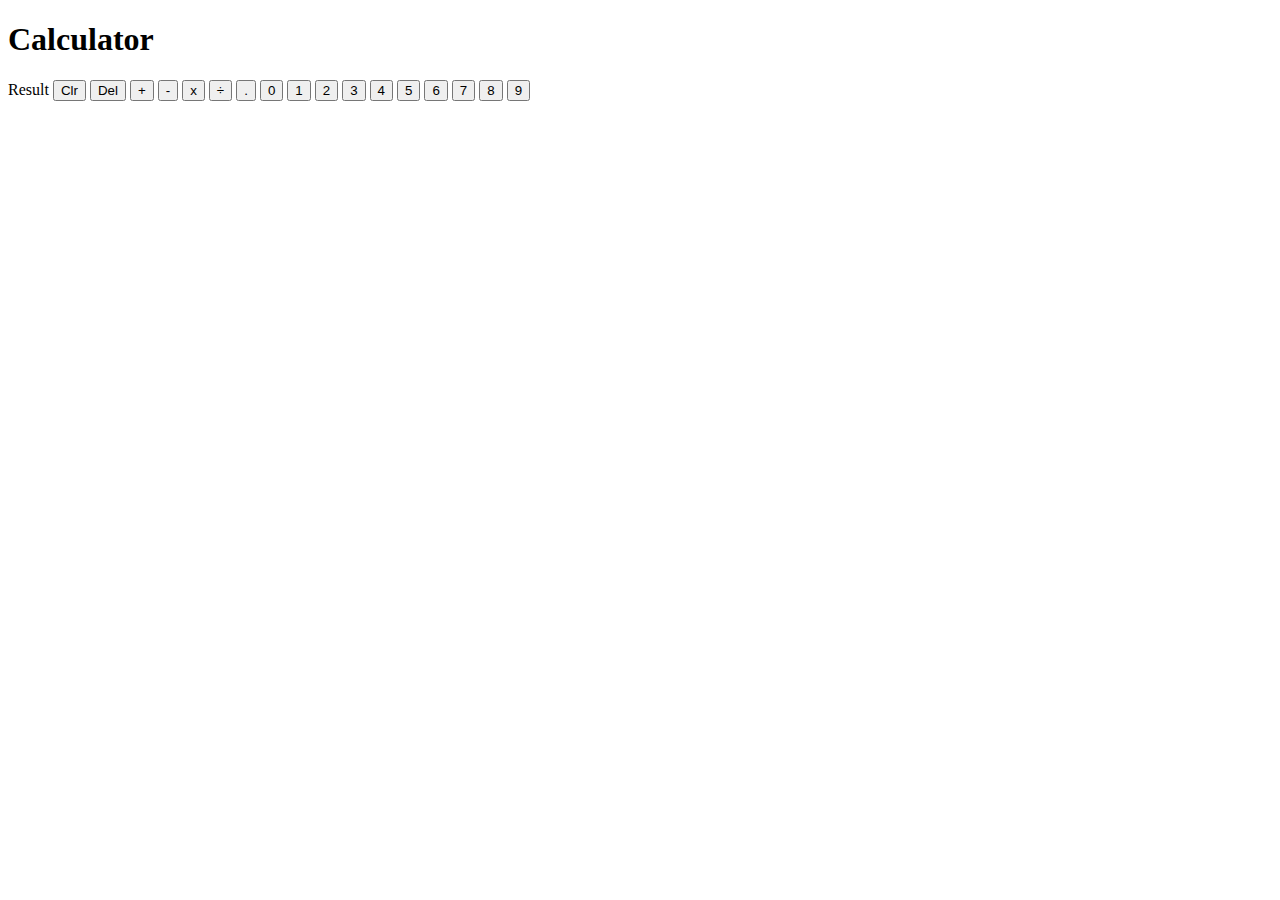
==== odin-calc/index.html @ 2bb60b6f "html" ====
<!DOCTYPE html>
<html lang="en">
<head>
    <meta charset="UTF-8">
    <meta http-equiv="X-UA-Compatible" content="IE=edge">
    <meta name="viewport" content="width=device-width, initial-scale=1.0">
    <title>Calculator</title>
    <link href="./stylesheet.css" rel="stylesheet">
    <link rel="preconnect" href="https://fonts.googleapis.com">
    <link rel="preconnect" href="https://fonts.gstatic.com" crossorigin>
    <link href="https://fonts.googleapis.com/css2?family=Montserrat:wght@100&display=swap" rel="stylesheet">
</head>
<body>
    <h1 class="header">Calculator</h1>
    <div class="container">
        <span id="item-1">Result</span>
        <button id="item-2">Clr</button>
        <button id="item-3">Del</button>
        <button id="item-4">+</button>
        <button id="item-5">-</button>
        <button id="item-6">x</button>
        <button id="item-7">÷</button>
        <button id="item-8">.</button>
        <button id="item-9">0</button>
        <button id="item-10">1</button>
        <button id="item-11">2</button>
        <button id="item-12">3</button>
        <button id="item-13">4</button>
        <button id="item-14">5</button>
        <button id="item-15">6</button>
        <button id="item-16">7</button>
        <button id="item-17">8</button>
        <button id="item-18">9</button>
    </div>
</body>
</html>
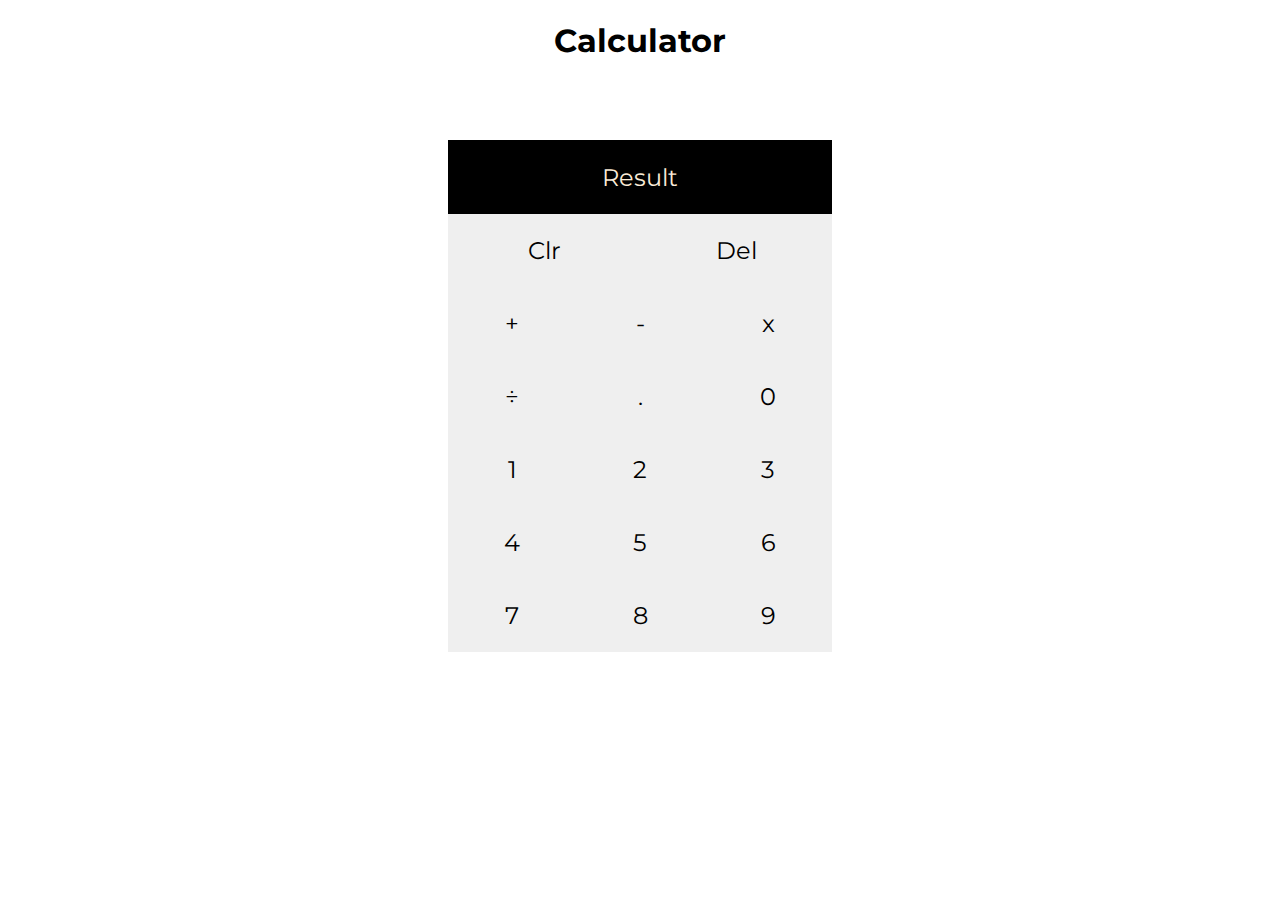
==== commit 61511f58: "html" ====
--- a/odin-calc/index.html
+++ b/odin-calc/index.html
@@ -7,8 +7,8 @@
     <title>Calculator</title>
     <link href="./stylesheet.css" rel="stylesheet">
     <link rel="preconnect" href="https://fonts.googleapis.com">
+    <link href="https://fonts.googleapis.com/css2?family=Montserrat:wght@100&display=swap" rel="stylesheet">
     <link rel="preconnect" href="https://fonts.gstatic.com" crossorigin>
-    <link href="https://fonts.googleapis.com/css2?family=Montserrat:wght@100&display=swap" rel="stylesheet">
 </head>
 <body>
     <h1 class="header">Calculator</h1>
--- a/odin-calc/stylesheet.css
+++ b/odin-calc/stylesheet.css
@@ -0,0 +1,135 @@
+.header {
+    font-family: 'Montserrat', sans-serif;
+    text-align: center;
+}
+
+.container {
+    display: grid;
+    background-color: black;
+    height: 32em;
+    width: 24em;
+    margin-left: auto;
+    margin-right: auto;
+    margin-top: 5em;
+    grid-template-columns: 1fr 1fr 1fr 1fr 1fr 1fr;
+    grid-template-rows: 1fr 1fr 1fr 1fr 1fr 1fr 1fr;
+}
+
+.container button {
+    font-family: 'Montserrat', sans-serif;
+    font-size: x-large;
+    border: none;
+}
+
+#item-1 {
+    color: antiquewhite;
+    font-family: 'Montserrat', sans-serif;
+    font-size: x-large;
+    display: flex;
+    align-items: center;
+    justify-content: center;
+    grid-column-start: 1;
+    grid-column-end: 7;
+    grid-row-start: 1;
+    grid-row-end: 2;
+}
+
+#item-2 {
+    grid-column-start: 1;
+    grid-column-end: 4;
+    grid-row-start: 2;
+    grid-row-end: 3;
+}
+
+#item-3 {
+    grid-column-start: 4;
+    grid-column-end: 7;
+    grid-row-start: 2;
+    grid-row-end: 3;
+}
+
+#item-4 {
+    grid-column-start: 1;
+    grid-column-end: 3;
+    grid-row-start: 3;
+    grid-row-end: 4;
+}
+
+#item-5 {
+    grid-column-start: 3;
+    grid-column-end: 5;
+    grid-row-start: 3;
+    grid-row-end: 4;
+}
+
+#item-6 {
+    grid-column-start: 5;
+    grid-column-end: 7;
+    grid-row-start: 3;
+    grid-row-end: 4;
+}
+
+#item-7 {
+    grid-column-start: 1;
+    grid-column-end: 3;
+}
+
+#item-8 {
+    grid-column-start: 3;
+    grid-column-end: 5;
+}
+
+#item-9 {
+    grid-column-start: 5;
+    grid-column-end: 7;
+}
+
+#item-10 {
+    grid-column-start: 1;
+    grid-column-end: 3;
+}
+
+#item-11 {
+    grid-column-start: 3;
+    grid-column-end: 5;
+}
+
+#item-12 {
+    grid-column-start: 5;
+    grid-column-end: 7;
+}
+
+#item-13 {
+    grid-column-start: 1;
+    grid-column-end: 3;
+}
+
+#item-14 {
+    grid-column-start: 3;
+    grid-column-end: 5;
+}
+
+#item-15 {
+    grid-column-start: 5;
+    grid-column-end: 7;
+}
+
+#item-16 {
+    grid-column-start: 1;
+    grid-column-end: 3;
+}
+
+#item-17 {
+    grid-column-start: 3;
+    grid-column-end: 5;
+}
+
+#item-18 {
+    grid-column-start: 5;
+    grid-column-end: 7;
+}
+
+
+
+
+
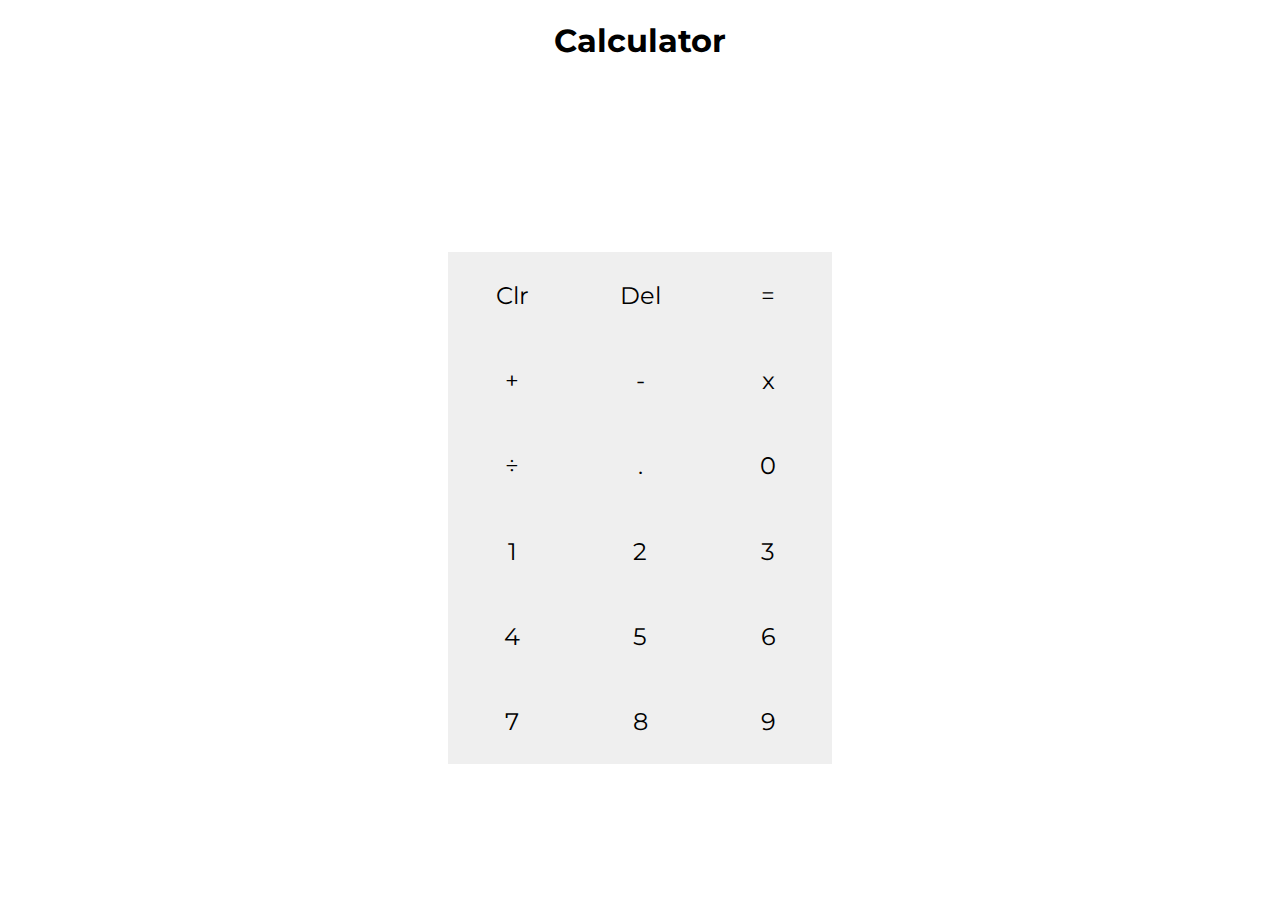
==== commit a0af94ba: "Calculator" ====
--- a/odin-calc/index.html
+++ b/odin-calc/index.html
@@ -9,17 +9,18 @@
     <link rel="preconnect" href="https://fonts.googleapis.com">
     <link href="https://fonts.googleapis.com/css2?family=Montserrat:wght@100&display=swap" rel="stylesheet">
     <link rel="preconnect" href="https://fonts.gstatic.com" crossorigin>
+    <script src="./script.js" defer></script>
 </head>
 <body>
     <h1 class="header">Calculator</h1>
-    <div class="container">
-        <span id="item-1">Result</span>
-        <button id="item-2">Clr</button>
+    <input type="hidden" id="item-1" value="0"></input>
+    <div class="container" id="container-1">
+        <button id="item-2" value="clr">Clr</button>
         <button id="item-3">Del</button>
-        <button id="item-4">+</button>
-        <button id="item-5">-</button>
-        <button id="item-6">x</button>
-        <button id="item-7">÷</button>
+        <button id="item-4" value="add">+</button>
+        <button id="item-5" value="sub">-</button>
+        <button id="item-6" value="mul">x</button>
+        <button id="item-7" value="div">÷</button>
         <button id="item-8">.</button>
         <button id="item-9">0</button>
         <button id="item-10">1</button>
@@ -31,6 +32,7 @@
         <button id="item-16">7</button>
         <button id="item-17">8</button>
         <button id="item-18">9</button>
+        <button id="item-19" value="eql">=</button>
     </div>
 </body>
 </html>--- a/odin-calc/stylesheet.css
+++ b/odin-calc/stylesheet.css
@@ -10,9 +10,9 @@
     width: 24em;
     margin-left: auto;
     margin-right: auto;
-    margin-top: 5em;
+    margin-top: 12em;
     grid-template-columns: 1fr 1fr 1fr 1fr 1fr 1fr;
-    grid-template-rows: 1fr 1fr 1fr 1fr 1fr 1fr 1fr;
+    grid-template-rows: 1fr 1fr 1fr 1fr 1fr 1fr;
 }
 
 .container button {
@@ -21,57 +21,84 @@
     border: none;
 }
 
+.container button:hover {
+    background-color: gray;
+    color: white;
+}
+
+.container button:active {
+    color: black;
+}
+
+.container button:focus {
+    border: none;
+    outline: none;
+}
+
+input[type=number]::-webkit-inner-spin-button {
+    -webkit-appearance: none;
+  }
+
+input:focus, textarea:focus, select:focus{
+    outline: none;
+}
+
 #item-1 {
-    color: antiquewhite;
+    position: absolute;
+    display: block;
+    margin-top: 3em;
+    margin-left: auto;
+    margin-right: auto;
+    left: 0;
+    right: 0;
+    width: 11.8em;
+    height: 2em;
     font-family: 'Montserrat', sans-serif;
-    font-size: x-large;
-    display: flex;
-    align-items: center;
-    justify-content: center;
+    font-size: 2em;
+    text-align: center;  
+    border: none;  
+}
+
+#item-2 {
     grid-column-start: 1;
-    grid-column-end: 7;
+    grid-column-end: 3;
     grid-row-start: 1;
     grid-row-end: 2;
 }
 
-#item-2 {
+#item-3 {
+    grid-column-start: 3;
+    grid-column-end: 5;
+    grid-row-start: 1;
+    grid-row-end: 2;
+}
+
+#item-4 {
     grid-column-start: 1;
-    grid-column-end: 4;
+    grid-column-end: 3;
     grid-row-start: 2;
     grid-row-end: 3;
 }
 
-#item-3 {
-    grid-column-start: 4;
+#item-5 {
+    grid-column-start: 3;
+    grid-column-end: 5;
+    grid-row-start: 2;
+    grid-row-end: 3;
+}
+
+#item-6 {
+    grid-column-start: 5;
     grid-column-end: 7;
     grid-row-start: 2;
     grid-row-end: 3;
 }
 
-#item-4 {
+#item-7 {
     grid-column-start: 1;
     grid-column-end: 3;
     grid-row-start: 3;
     grid-row-end: 4;
-}
-
-#item-5 {
-    grid-column-start: 3;
-    grid-column-end: 5;
-    grid-row-start: 3;
-    grid-row-end: 4;
-}
-
-#item-6 {
-    grid-column-start: 5;
-    grid-column-end: 7;
-    grid-row-start: 3;
-    grid-row-end: 4;
-}
-
-#item-7 {
-    grid-column-start: 1;
-    grid-column-end: 3;
 }
 
 #item-8 {
@@ -129,7 +156,12 @@
     grid-column-end: 7;
 }
 
+#item-19 {
+    grid-column-start: 5;
+    grid-column-end: 7;
+    grid-row-start: 1;
+    grid-row-end: 2;
+}
 
 
 
-
